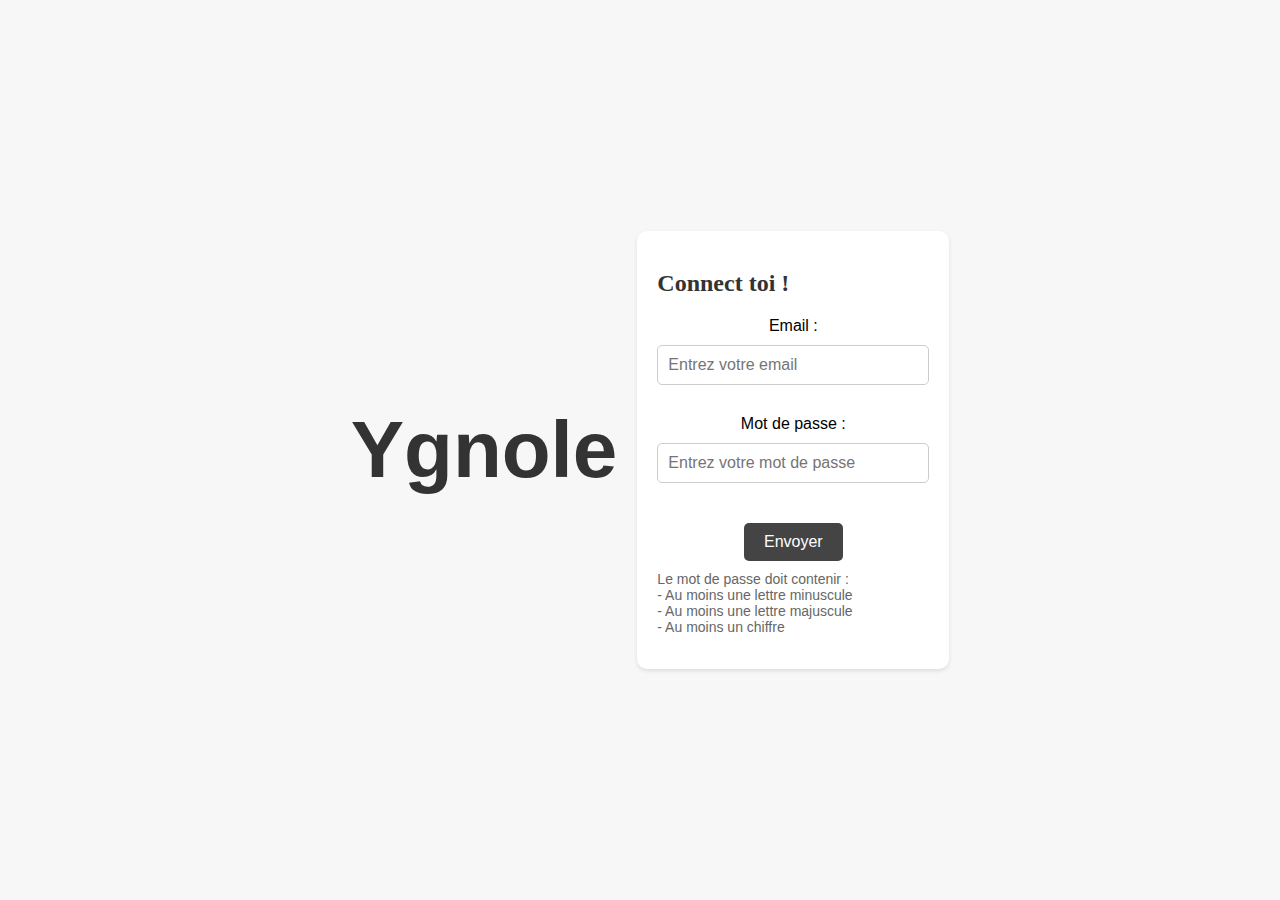
==== front/fr/login.html @ 9eb45b84 "refactor code for the fucking prof" ====
<!DOCTYPE html>
<html lang="en">
<head>
    <meta charset="UTF-8">
    <meta name="viewport" content="width=device-width, initial-scale=1.0">
    <meta name="description" content="Rejoignez la communauté et partagez vos commentaires et expériences. en créant vous connectant">

    <title>Login-Ygnole</title>
    <link style="" href="../css/login.css" rel="stylesheet">
</head>

<body>
<main>
    <a href="index.html" aria-describedby="homeDescription"><h1>Ygnole</h1></a>
    <p id="homeDescription" hidden>Cliquez ici pour revenir à la page d'accueil.</p>

    <div role="form" aria-label="Formulaire de connexion">
        <h2>Connect toi !</h2>
        <form action="index.html" method="post">
            <label for="email">Email :</label>
            <input type="email" id="email" placeholder="Entrez votre email" required autocomplete="username">

            <label for="password">Mot de passe :</label>
            <input type="password" id="password" pattern="^(?=.*[a-z])(?=.*[A-Z])(?=.*\d).{8,}$" placeholder="Entrez votre mot de passe" aria-describedby="passwordFormat" required autocomplete="current-password">
            <input type="submit" value="Envoyer">
        </form>
        <p id="passwordFormat">Le mot de passe doit contenir :<br> - Au moins une lettre minuscule<br> - Au moins une lettre majuscule<br> - Au moins un chiffre</p>
    </div>
</main>
</body>
</html>
---- front/css/login.css ----
body {
    font-family: Arial, sans-serif;
    margin: 0;
    padding: 0;
    background-color: #f7f7f7;
}

main {
    display: flex;
    justify-content: center;
    align-items: center;
    height: 100vh;
}

div {
    background-color: #fff;
    border-radius: 10px;
    padding: 20px;
    box-shadow: 0 2px 4px rgba(0, 0, 0, 0.1);
}

h2 {
    font-size: 24px;
    margin-bottom: 20px;
    font-family: "Berlin Sans FB", serif;
    color: #333;
}

h1 {
    font-family: "bauhaus 93", sans-serif;
    font-size: 80px;
    margin: 20px;
    color: #333;
}

a {
    text-decoration: none;
    color: #fff;
}

form {
    display: flex;
    flex-direction: column;
    align-items: center;
}

label {
    margin-bottom: 10px;
}

input[type="email"],
input[type="password"] {
    padding: 10px;
    border-radius: 5px;
    border: 1px solid #ccc;
    width: 250px;
    font-size: 16px;
    margin-bottom: 30px;
}

input[type="submit"] {
    padding: 10px 20px;
    background-color: #444;
    border: none;
    color: #fff;
    border-radius: 5px;
    cursor: pointer;
    font-size: 16px;
    margin-top: 10px;
    transition: background-color 0.3s ease;
}

input[type="submit"]:hover {
    background-color: #222;
}

p {
    font-size: 14px;
    color: #666;
    margin-top: 10px;
}

footer {
    text-align: center;
    padding: 20px;
    background-color: #333;
    color: #fff;
}


input:focus {
    outline: 4px dashed #0059ff;
}

section:focus, a:focus {
    outline: 4px dashed #00c4ff;
}
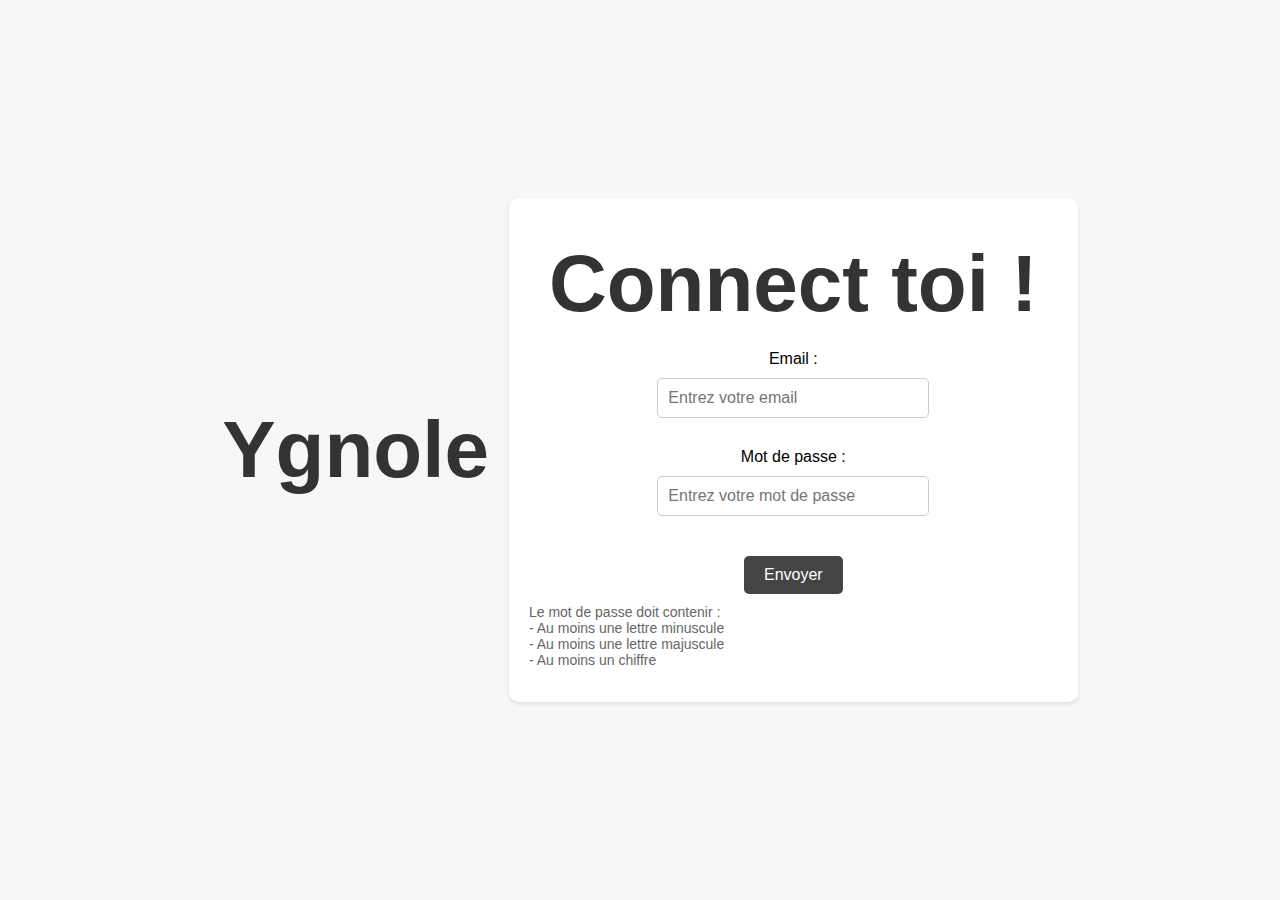
==== commit 536ff3e4: "refactor code" ====
--- a/front/fr/login.html
+++ b/front/fr/login.html
@@ -1,21 +1,21 @@
 <!DOCTYPE html>
-<html lang="en">
+<html lang="fr">
 <head>
     <meta charset="UTF-8">
     <meta name="viewport" content="width=device-width, initial-scale=1.0">
     <meta name="description" content="Rejoignez la communauté et partagez vos commentaires et expériences. en créant vous connectant">
 
     <title>Login-Ygnole</title>
-    <link style="" href="../css/login.css" rel="stylesheet">
+    <link title="css de la page connexion" style="" href="../css/login.css" rel="stylesheet">
+    <link title="icon du site" rel="shortcut icon" href="../../img/logo.ico">
 </head>
-
 <body>
 <main>
     <a href="index.html" aria-describedby="homeDescription"><h1>Ygnole</h1></a>
     <p id="homeDescription" hidden>Cliquez ici pour revenir à la page d'accueil.</p>
 
-    <div role="form" aria-label="Formulaire de connexion">
-        <h2>Connect toi !</h2>
+    <div>
+        <h1>Connect toi !</h1>
         <form action="index.html" method="post">
             <label for="email">Email :</label>
             <input type="email" id="email" placeholder="Entrez votre email" required autocomplete="username">
--- a/front/css/login.css
+++ b/front/css/login.css
@@ -94,4 +94,4 @@
 
 section:focus, a:focus {
     outline: 4px dashed #00c4ff;
-}+}
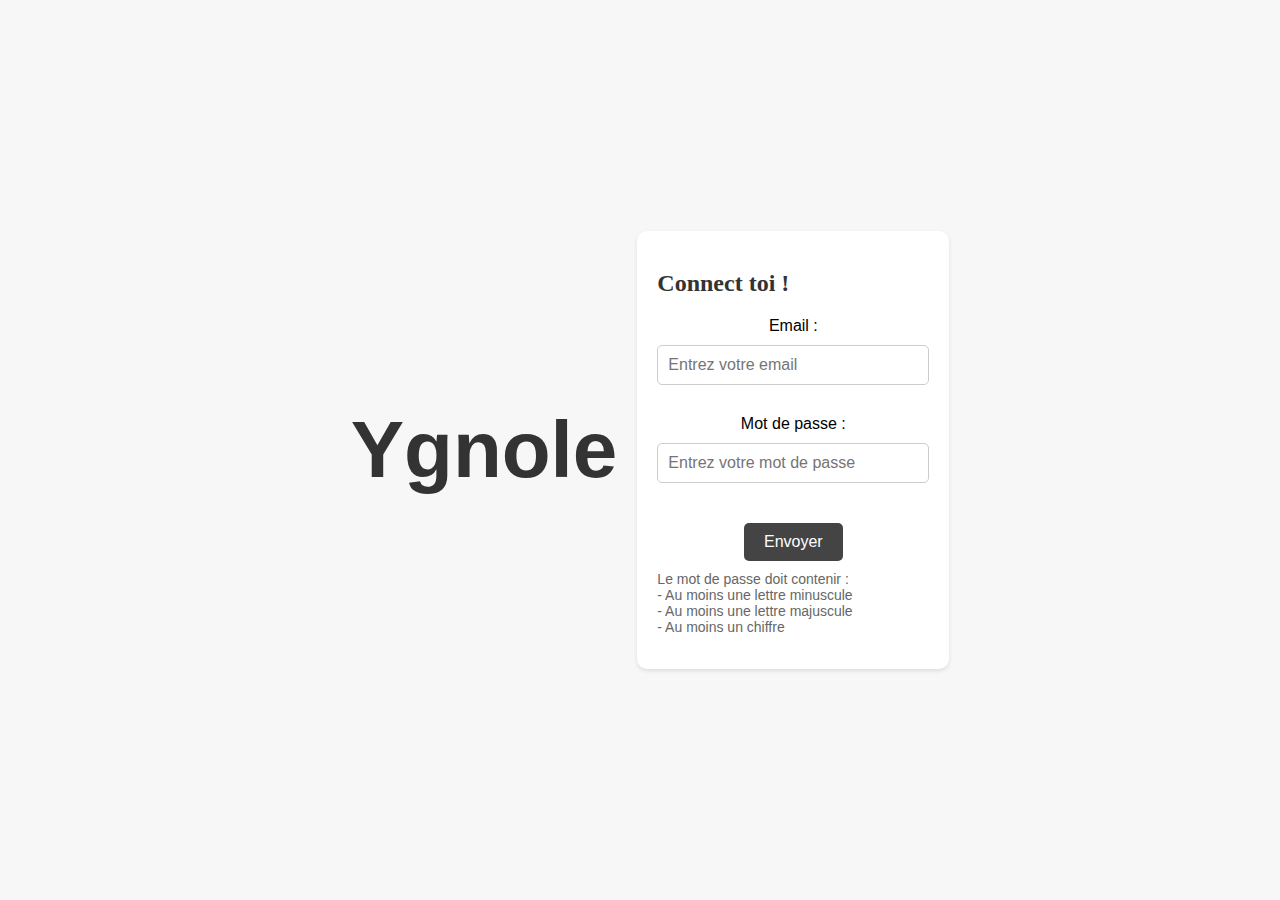
==== commit 1e3ebe1b: "refactor code" ====
--- a/front/fr/login.html
+++ b/front/fr/login.html
@@ -15,7 +15,7 @@
     <p id="homeDescription" hidden>Cliquez ici pour revenir à la page d'accueil.</p>
 
     <div>
-        <h1>Connect toi !</h1>
+        <h2>Connect toi !</h2>
         <form action="index.html" method="post">
             <label for="email">Email :</label>
             <input type="email" id="email" placeholder="Entrez votre email" required autocomplete="username">
